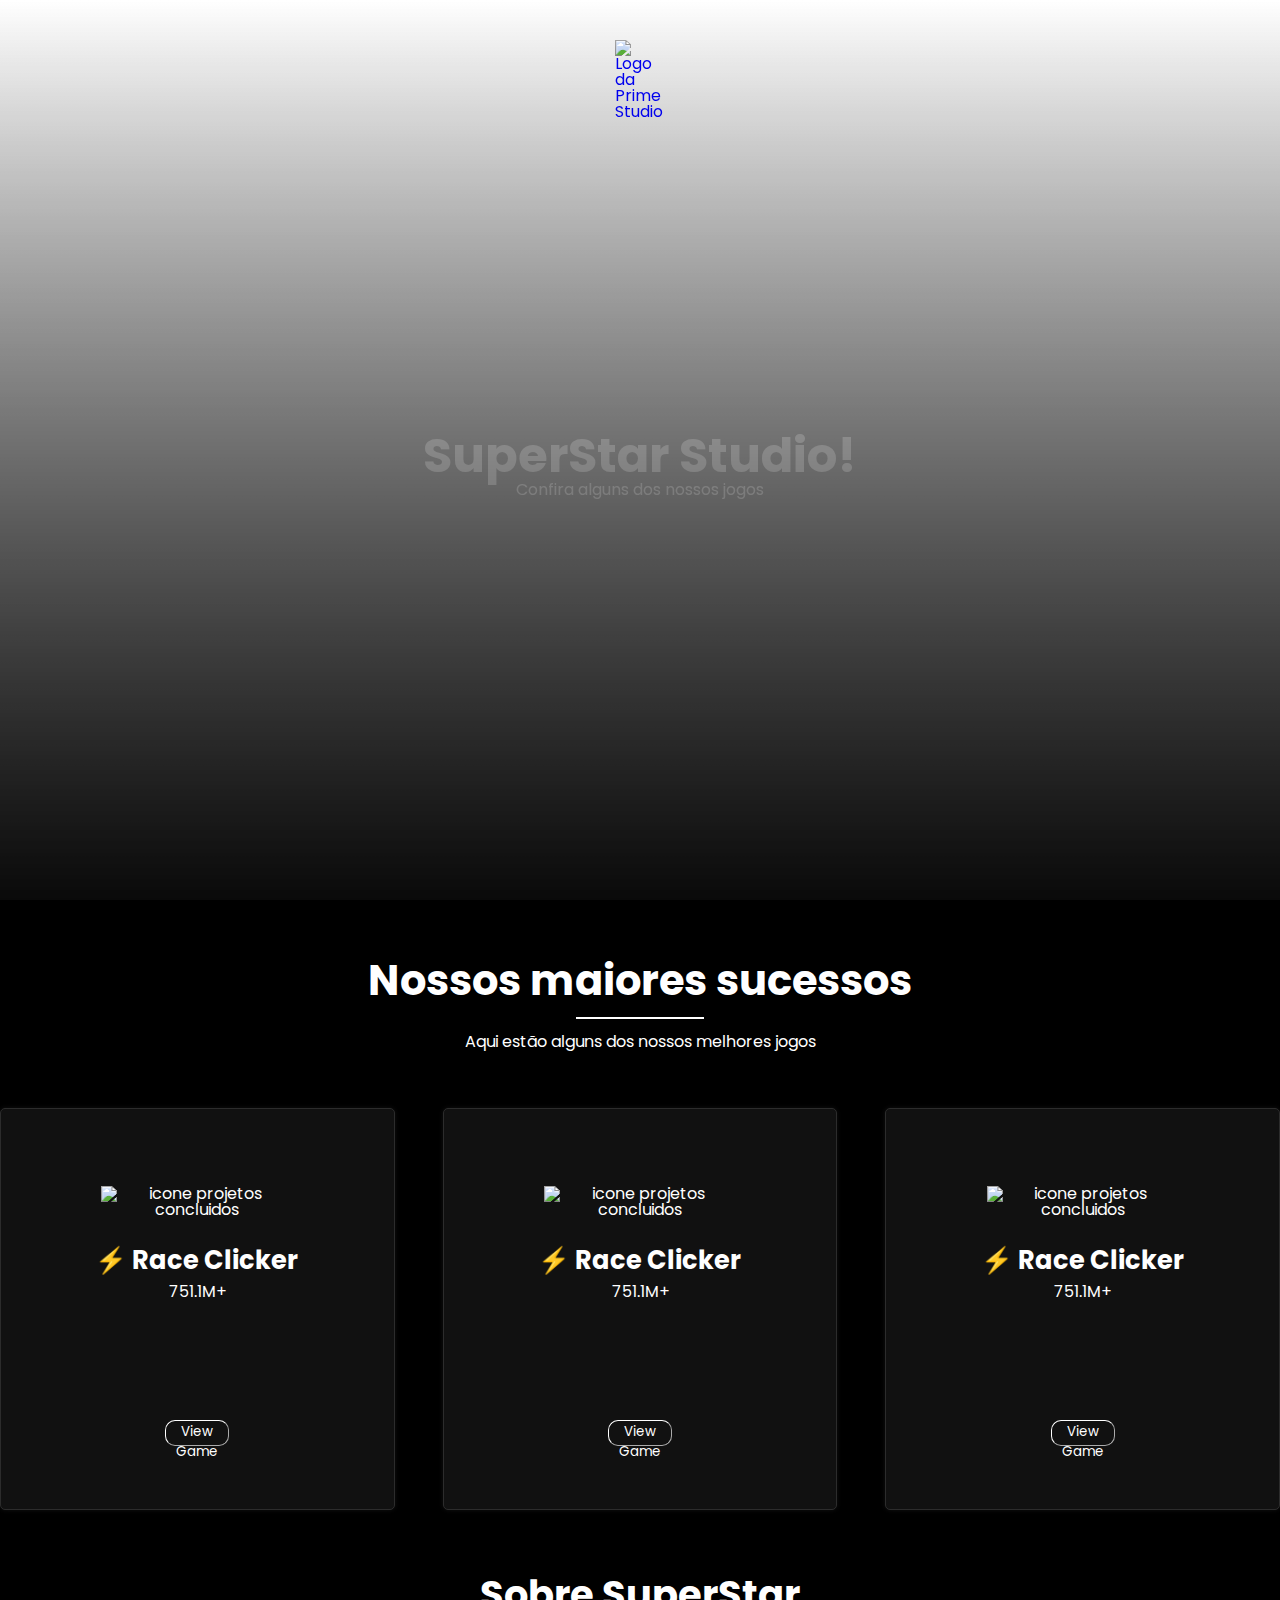
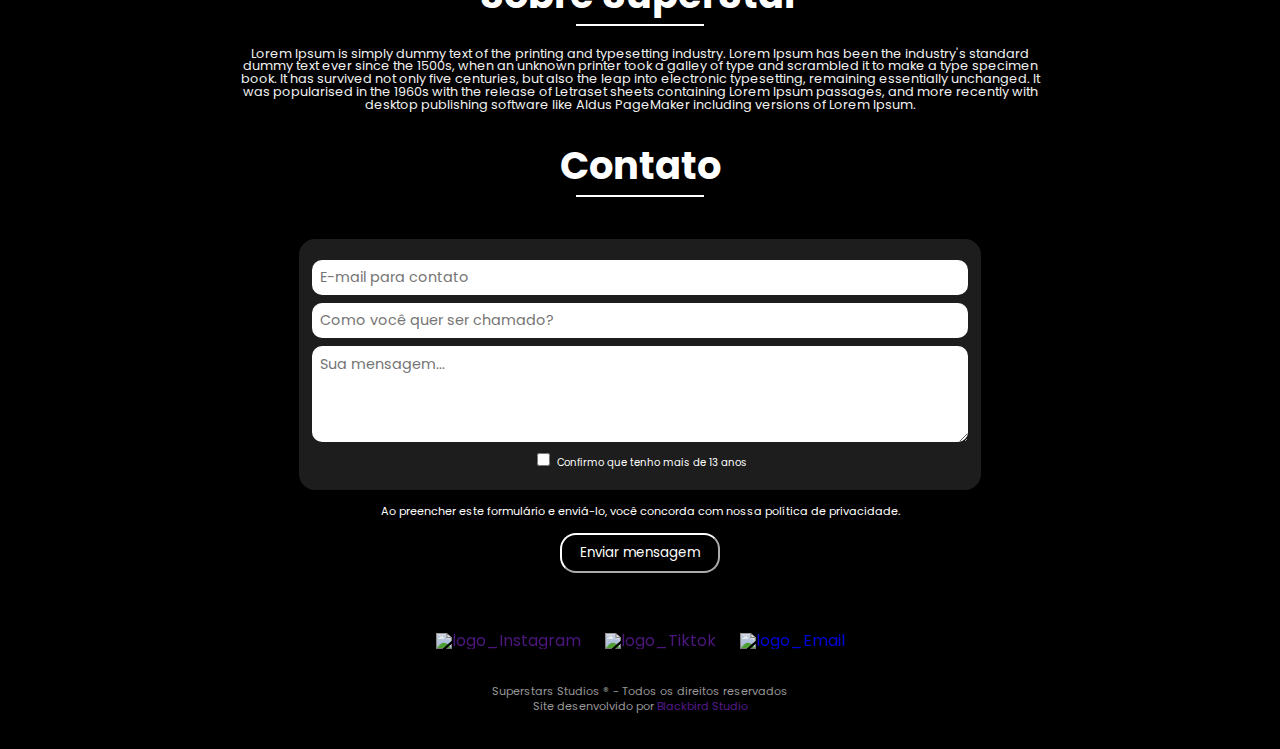
==== index-br.html @ 04960313 "Finish all site" ====
<!DOCTYPE html>
<html lang="pt-br">

<head>
    <meta charset="UTF-8">
    <meta http-equiv="X-UA-Compatible" content="IE=edge">
    <meta name="viewport" content="width=device-width, initial-scale=1.0">
    <link rel="stylesheet" href="src/css/main_nav.css">
    <link rel="stylesheet" href="src/css/style_home.css">
    <link rel="stylesheet" href="src/css/reset.css">
    <link rel="stylesheet" href="src/css/animations.css">
    <link rel="shortcut icon" href="img/icon/logo_nav.png">
    <title>Home | Superstars Studio</title>
    <meta name="description"
        content="Descubra meu trabalho">
</head>

<body onresize="upgrate_windows()">
    <header class="navegation" id="navegation">
        <!--<div>
            <img id="icon_navegation" src="img/icon/Icon_menu.svg" alt="Menu">
        </div>-->
        <div>
            <a href="index.html"><img id="logo_nav" src="img/icon/logo_nav.png" alt="Logo da Prime Studio"></a>
        </div>
        <!--<nav>
            <div class="nav_interacao" id="options">
                <ul>
                    <div class="links_nav">
                        <a href="home-id.html">
                            <li id="its_page">Home</li>
                        </a>
                        <a href="#portifolio">
                            <li>Game list</li>
                        </a>
                        <a href="contato.html">
                            <li>Abount us</li>
                        </a>
                    </div> 

                    <div id="img_redes_sociais">
                        <a href="" target="_blank" title="instagram"><img
                                class="icons_sociais" id="insta_icon" class="icons_nav"
                                src="img/icon/logo_instagram.svg" alt="logo_Instagram"></a>
                        <a href="" target="_blank" title="tiktok"><img
                                class="icons_sociais" class="icons_nav" id="tiktok_icon" src="img/icon/logo_tiktok.svg"
                                alt="logo_Instagram"></a>
                        <a href="mailto:ayrezoficial@gmail.com" target="_blank" title="Email"><img
                                class="icons_sociais" class="icons_nav" id="email_icon" src="img/icon/logo_email.svg"
                                alt="logo_Instagram"></a>
                    </div> 

                </ul>

            </div>

        </nav> -->

    </header> <!-- navegation -->

    <main>

        <section class="section_apresentacao">
            <h1>SuperStar Studio!</h1>
            <p>Confira alguns dos nossos jogos</p>
            <a href="#Inicio"> <img src="./img/icon/icon_arrow.svg" alt=""></a>
        </section> <!-- section apresentação -->

        <section class="section_jogos" id="Inicio">
            <div id="top_hits_title">
                <div id="box_top_hits_h2">
                    <h2>Nossos maiores sucessos</h2>
                </div>
                <p>Aqui estão alguns dos nossos melhores jogos</p>
            </div>
            <div class="box_game_hits">
                <div class="conteiner_games">
                    <div class="box_infos">
                        <img src="./img/teste.png" alt="icone projetos concluidos">
                        <h3>⚡ Race Clicker</h3>
                        <p>751.1M+</p>
                    </div>
                    <div class="box_item">
                        <a href="https://www.roblox.com/pt/games/9285238704/Race-Clicker"><button class="VIEW_BUTTON">View Game</button></a>
                    </div>
                </div> <!-- conteiner_conquistas -->

                <div class="conteiner_games">
                    <div class="box_infos">
                        <img src="./img/teste.png" alt="icone projetos concluidos">
                        <h3>⚡ Race Clicker</h3>
                        <p>751.1M+</p>
                    </div>
                    <div class="box_item">
                        <a href="https://www.roblox.com/pt/games/9285238704/Race-Clicker"><button class="VIEW_BUTTON">View Game</button></a>
                    </div>
                </div> <!-- conteiner_conquistas -->

                <div class="conteiner_games">
                    <div class="box_infos">
                        <img src="./img/teste.png" alt="icone projetos concluidos">
                        <h3>⚡ Race Clicker</h3>
                        <p>751.1M+</p>
                    </div>
                    <div class="box_item">
                        <a href="https://www.roblox.com/pt/games/9285238704/Race-Clicker"><button class="VIEW_BUTTON">View Game</button></a>
                    </div>
                </div> <!-- conteiner_conquistas -->

            </div>
        </section> <!-- Section dados -->

        <section class="section_sobre">
            <div id="box_titulo_servicos">
                <h3>Sobre SuperStar</h3>
            </div> <!-- box_servicos -->
            <div class="box_sobre">
                <p>Lorem Ipsum is simply dummy text of the printing 
                    and typesetting industry. Lorem Ipsum has been the 
                    industry's standard dummy text ever since the 1500s, 
                    when an unknown printer took a galley of type and 
                    scrambled it to make a type specimen book. It has 
                    survived not only five centuries, but also the leap 
                    into electronic typesetting, remaining essentially 
                    unchanged. It was popularised in the 1960s with the 
                    release of Letraset sheets containing Lorem Ipsum 
                    passages, and more recently with desktop publishing 
                    software like Aldus PageMaker including versions
                    of Lorem Ipsum.</p>
            </div> <!-- box_servicos -->
        </section> <!-- section_servicos -->
        
        <section class="section_contato">
            <div id="box_titulo_servicos">
                <h3>Contato</h3>
            </div> <!-- box_servicos -->

            <div id="Conteiner_Contatos">
                <form id="Forms_conteiner" action="">
                    <input class="input_Contact" type="email" id="input_Email" name="IEmail" placeholder="E-mail para contato">
                    <input class="input_Contact" type="text" id="input_Name" name="IName" placeholder="Como você quer ser chamado?">
                    <textarea style="height: 5rem;" name="IMensager" class="input_Contact" id="MensagerInput" placeholder="Sua mensagem..."></textarea>
                    <div style="display: inline-block">
                        <input type="checkbox" style="border-width: 0;" name="IChecking" id="ChekingInput">
                        <label style="font-size: .7em;" for="ChekingInput">Confirmo que tenho mais de 13 anos</label>
                    </div>
                </form>
                <p style="font-size: .7em; color: #ffff; padding: 1rem;">Ao preencher este formulário e enviá-lo, você concorda com nossa política de privacidade.</p>
                <button id="Send_contatos">Enviar mensagem</button>
            </div>
            
        </section> <!-- section_comentarios -->

    </main>

    <footer>
        <div class="selecao_footer">
            <div class="sociais_footer">
                <a href="" target="_blank" title="instagram"><img
                    class="icons_sociais" id="insta_icon" class="icons_nav"
                    src="img/icon/logo_instagram.svg" alt="logo_Instagram"></a>
            <a href="" target="_blank" title="tiktok"><img
                    class="icons_sociais" class="icons_nav" id="tiktok_icon" src="img/icon/logo_tiktok.svg"
                    alt="logo_Tiktok"></a>
            <a href="mailto:ayrezoficial@gmail.com" target="_blank" title="Email"><img
                    class="icons_sociais" class="icons_nav" id="email_icon" src="img/icon/logo_email.svg"
                    alt="logo_Email"></a>
            </div> <!-- sociais_footer -->
        </div> <!-- selecao_footer -->

        <div class="direitos">
            <p>Superstars Studios &reg; - Todos os direitos reservados</p>
            <p>Site desenvolvido por <a href="">Blackbird Studio</a></p>
        </div> <!-- direitos -->
    </footer>

    <script src="src/js/main.js"></script>
</body>

</html>
---- src/css/main_nav.css ----
@import url('https://fonts.googleapis.com/css2?family=Poppins:wght@300;400;600;800&display=swap');

:root {
    --main-transition-config: 300ms linear;
    --size_nav: 80px;
    --main_size_logo_nav: 50px;
    --size-width_100: 100%;
    --main-font-weigh: 300;
    --medium-font-weigh: 400;
    --bold-font-weigh: 600;
    --ultrabold-font-weigh: 800;
    --paleta-branco-color: #ffffff;
    --main-color-font: #ffffff;
    --black-color-font: #000000;
    --main-bg-color: #000;
    --white-bg-color: #ffffff;
}

* {
    font-family: Poppins, Arial, Helvetica, sans-serif;
    animation: opacity_wellcom 0.5s;
}

.navegation {
    display: flex;
    z-index: 1;
    top: 0;
    left: 0;
    position: fixed;
    width: var(--size-width_100);
    backdrop-filter: blur(0px);
    height: 10em;
    background-color: rgba(0, 0, 0, 0);
    align-items: center;
    transition: 0.5s;
    justify-content: space-between;
}

.navegation.rolagem {
    background-color: #000000;
    height: var(--size_nav);
    box-shadow: 0px 5px 5px #11111160;
    transition: 0.5s;
}

#icon_navegation {
    position: relative;
    z-index: 3;
    cursor: pointer;
    width: 2rem;
    padding: 2rem;
}

#logo_nav {
    position: absolute;
    top: 50%;
    left: 50%;
    padding: 1.5rem;
    width: var(--main_size_logo_nav);
    transform: translate(-50%, -50%);
}

.nav_interacao {
    z-index: 1;
    position: fixed;
    display: none;
    flex-direction: column;
    justify-content: space-evenly;
    top: 0;
    left: 50%;
    height: 100vh;
    width: var(--size-width_100);
    background: var(--black-color-font);
    backdrop-filter: blur(3px);
    transform: translate(-50%, 0);
    transition: .2s;
}

.links_nav {
    display: flex;
    flex-direction: column;
    width: var(--size-width_100);
}

.links_nav li {
    overflow: hidden;
    width: var(--size-width_100);
    color: var(--main-color-font);
    text-align: center;
    font-size: 1.5em;
    padding: 20px 0;
    margin: 5px 0;
    transition: all ease .2s;
}

#its_page {
    color: #969696;
}

.links_nav a li:hover {
    transition: all 1s;
    background-color: #242424;
}

#img_redes_sociais {
    display: flex;
    text-align: center;
    justify-content: center;
    gap: 10px;
    padding: 50px 0;
}

.icons_sociais {
    width: 20px;
    height: 50%;
    align-items: center;
    padding: 10px;
    border-radius: 20%;
    transition: .5s;
}

#insta_icon:hover {
    background-color: #D8246C;
}

#tiktok_icon:hover {
    background-color: #1f1f1f;
}

#email_icon:hover {
    background-color: #003669;
}

footer {
    background-color: var(--main-bg-color);
    text-align: center;
    padding: 30px 0 10px;
}

.selecao_footer {
    display: flex;
    align-items: center;
    justify-content: center;
    width: var(--size-width_100);
}

.selecao_footer img {
    opacity: 0.9;
    padding: 10px;
}

.direitos {
    padding: 25px 0;
}

.direitos p {
    color: rgb(151, 151, 151);
    font-size: 0.7em;
    line-height: 15px;
}
---- src/css/style_home.css ----
* {
    background-color: var(--main-bg-color);
    scroll-behavior: smooth;
}

.section_apresentacao {
    display: flex;
    background: linear-gradient(180deg, rgb(255, 255, 255) 0%, rgb(0, 0, 0) 90%);
    background-attachment: fixed;
    background-size: 100% 300%;
    flex-direction: column;
    justify-content: center;
    text-align: center;
    height: 45rem;
    align-items: center;
    width: var(--size-width_100);
    mask-image: linear-gradient(to top, transparent 0%, black 100%);
    animation: bg_animation 8s infinite alternate;
}

.section_apresentacao h1 {
    width: 15rem;
    font-size: 1.4em;
    line-height: .5rem;
    color: var(--main-color-font);
    animation: opacity_wellcom .5s both .5s;
}

.section_apresentacao p {
    width: 15rem;
    font-size: .8em;
    margin-top: 1rem;
    color: var(--main-color-font);
    animation: opacity_wellcom .5s both .6s;
}

.section_apresentacao img {
    width: 1.5rem;
    margin-top: .8rem;
    transition: .5s;
    animation: opacity_wellcom .5s both .7s;
}

.section_apresentacao img:hover {
    transform: translate(0, 50%);
    transition: .5s;
}

.section_jogos {
    text-align: center;
    color: var(--main-color-font);
}

#top_hits_title p {
    padding: 0 0 .5rem;
}

#box_top_hits_h2 h2{
    font-size: 1.3em;
}

#box_top_hits_h2::after {
    content: '';
    display: inline-block;
    text-align: center;
    background-color: var(--paleta-branco-color);
    margin: 10px 0;
    width: 8rem;
    height: .1rem;
}

#top_hits_title p {
    font-size: .8em;
}

.box_game_hits {
    width: 100%;
    gap: 20px;
    display: flex;
    justify-content: center;
    flex-direction: column;
    align-items: center;
}

.conteiner_games {
    background-color: #111111;
    border: 1px solid #2c2c2c;
    box-shadow: 0px 0px 5px #131313f3;
    display: flex;
    flex-direction: column;
    border-radius: 5px;
    align-items: center;
    width: 250px;
}

.box_infos {
    width: 100%;
    display: flex;
    flex-direction: column;
    justify-content: center;
    align-items: center;
    text-align: center;
}

.box_infos img {
    text-emphasis: none;
    width: 200px;
    padding: 10px;
    height: auto;
}

.box_infos h3 {
    font-size: 1.2em;
}

.box_infos p {
    font-size: .8em;
    padding: 10px 0;
}

.box_item {
    width: 100%;
    display: inline-block;
}

.box_item button:hover {
    transition: 0.5s;
    background-color: #00751d;
}

.box_item p {
    display: inline-block;
    word-break: keep-all;
    width: 100%;
    color: rgb(255, 255, 255);
    font-size: 0.8em;
}

.VIEW_BUTTON {
    width: 150px;
    background-color: #111111;
    border-width: 1px;
    border-color: #ffffff;
    border-radius: 10px;
    margin: 15px 0;
    padding: 8x;
    cursor: pointer;
    color: var(--main-color-font);
}

.section_sobre {
    display: flex;
    flex-direction: column;
    justify-content: center;
    text-align: center;
    width: 100%;
    padding: 0.5rem 0;
}

#box_titulo_servicos {
    margin: 0.5rem auto;
    color: var(--main-color-font);
    font-size: 1.5em;
}

#box_titulo_servicos::after {
    content: '';
    display: inline-block;
    text-align: center;
    background-color: var(--paleta-branco-color);
    margin: 10px 0;
    width: 8rem;
    height: .1rem;
}

.conteiner_serviços {
    width: 100%;
    text-align: center;
    display: flex;
    flex-direction: column;
}

.box_sobre {
    justify-content: center;
    text-align: center;
    color: #f0f0f0;
    font-size: 0.8em;
}

.box_sobre p {
    margin: 1.5rem;
}

.section_contato {
    display: flex;
    flex-direction: column;
    text-align: center;
    justify-content: center;
    width: 100%;
    margin-top: 1.2rem;
}

#Conteiner_Contatos {
    display: flex;
    flex-direction: column;
    justify-content: center;
    text-align: center;
    align-items: center;
    width: 100%;
}

#Forms_conteiner {
    display: flex;
    width: 70vw;
    background-color: #1d1d1d;
    border-radius: 1rem;
    justify-content: center;
    flex-direction: column;
    align-items: center;
    font-size: 0.9em;
    padding: 1.3rem;
    color: var(--main-color-font);
    gap: .5rem;
}

.input_Contact {
    display: flex;
    background-color: var(--paleta-branco-color);
    width: 67vw;
    border-radius: 10px;
    border-width: 0;
    padding: 0.5rem;
    font-size: 0.7em;
    height: 1.4rem;
}

#Send_contatos {
    border-radius: 1rem;
    color: var(--main-color-font);
    padding: 0.5rem;
    border-color: var(--paleta-branco-color);
    width: 10rem;
}


@media only screen and (min-width: 768px) and (max-width:  992px) {
    .section_apresentacao h1 {
        width: 100%;
        font-size: 2em;
        line-height: 20px;
    }

    .section_apresentacao p {
        width: 100%;
        font-size: 1em;
    }

    #box_top_hits_h2 {
        font-size: 1.7em;
    }   

    .box_game_hits {
        width: 100%;
        flex-direction: row;
        gap: 1rem;
        padding: 25px 0;
    }

    #top_hits_title p {
        font-size: 1em; 
    }

    #box_titulo_servicos h3 {
        font-size: 1.2em;
    }

    .box_sobre p{
        font-size: 1em;
        margin: 1.5rem;
    }

    #Conteiner_Contatos {
        padding: 20px 0;
    }

    #Forms_conteiner {
        width: 80vw;
    }

    .input_Contact {
        font-size: 1em;
    }
}

@media only screen and (min-width: 992px) and (max-width: 1920px) {

    .section_apresentacao {
        height: 60rem;
    }

    .section_apresentacao h1 {
        width: 100%;
        font-size: 3em;
        line-height: 20px;
    }

    .section_apresentacao p {
        width: 100%;
        font-size: 1em;
    }

    #box_top_hits_h2 {
        font-size: 2em;
    }   

    .box_game_hits {
        width: 100%;
        flex-direction: row;
        gap: 3rem;
        padding: 50px 0;
    }

    .conteiner_games {
        width:25rem;
        justify-content: space-around;
        height: 25rem;
    } 

    .box_infos img {
        margin: 20px;
        width: 15vw;
    }

    .box_infos h3 {
        font-size: 1.6em;
    }

    .box_infos p {
        font-size: 1em;
    }

    .box_item button {
        height: 2vw;
        width: 5vw;
    }

    #top_hits_title p {
        font-size: 1em; 
    }

    #box_titulo_servicos h3 {
        font-size: 1.6em;
    }

    .box_sobre p {
        font-size: 1em;
        margin: 0 15rem;
    }

    #Conteiner_Contatos {
        padding: 20px 0;
    }

    #Conteiner_Contatos p {
        font-size: em;
    }

    #Forms_conteiner {
        width: 50vw;
    }

    .input_Contact {
        width: 50vw;
        height: 1.5vw;
        font-size: 1em;
    }
}
---- src/css/animations.css ----
@keyframes opacity_wellcom {
    0% {
        opacity: 0;
    }
    100%{
        opacity: 1;
    }
}

@keyframes bg_animation {
    0% {
        background-position-y: 100%;
    }
    100%{
        background-position-y: 80%;
    }
}

@keyframes bg_animation_dados {
    0% {
        background-position-y: 80%;
    }
    100% {
        background-position-y: 50%;
    }
}
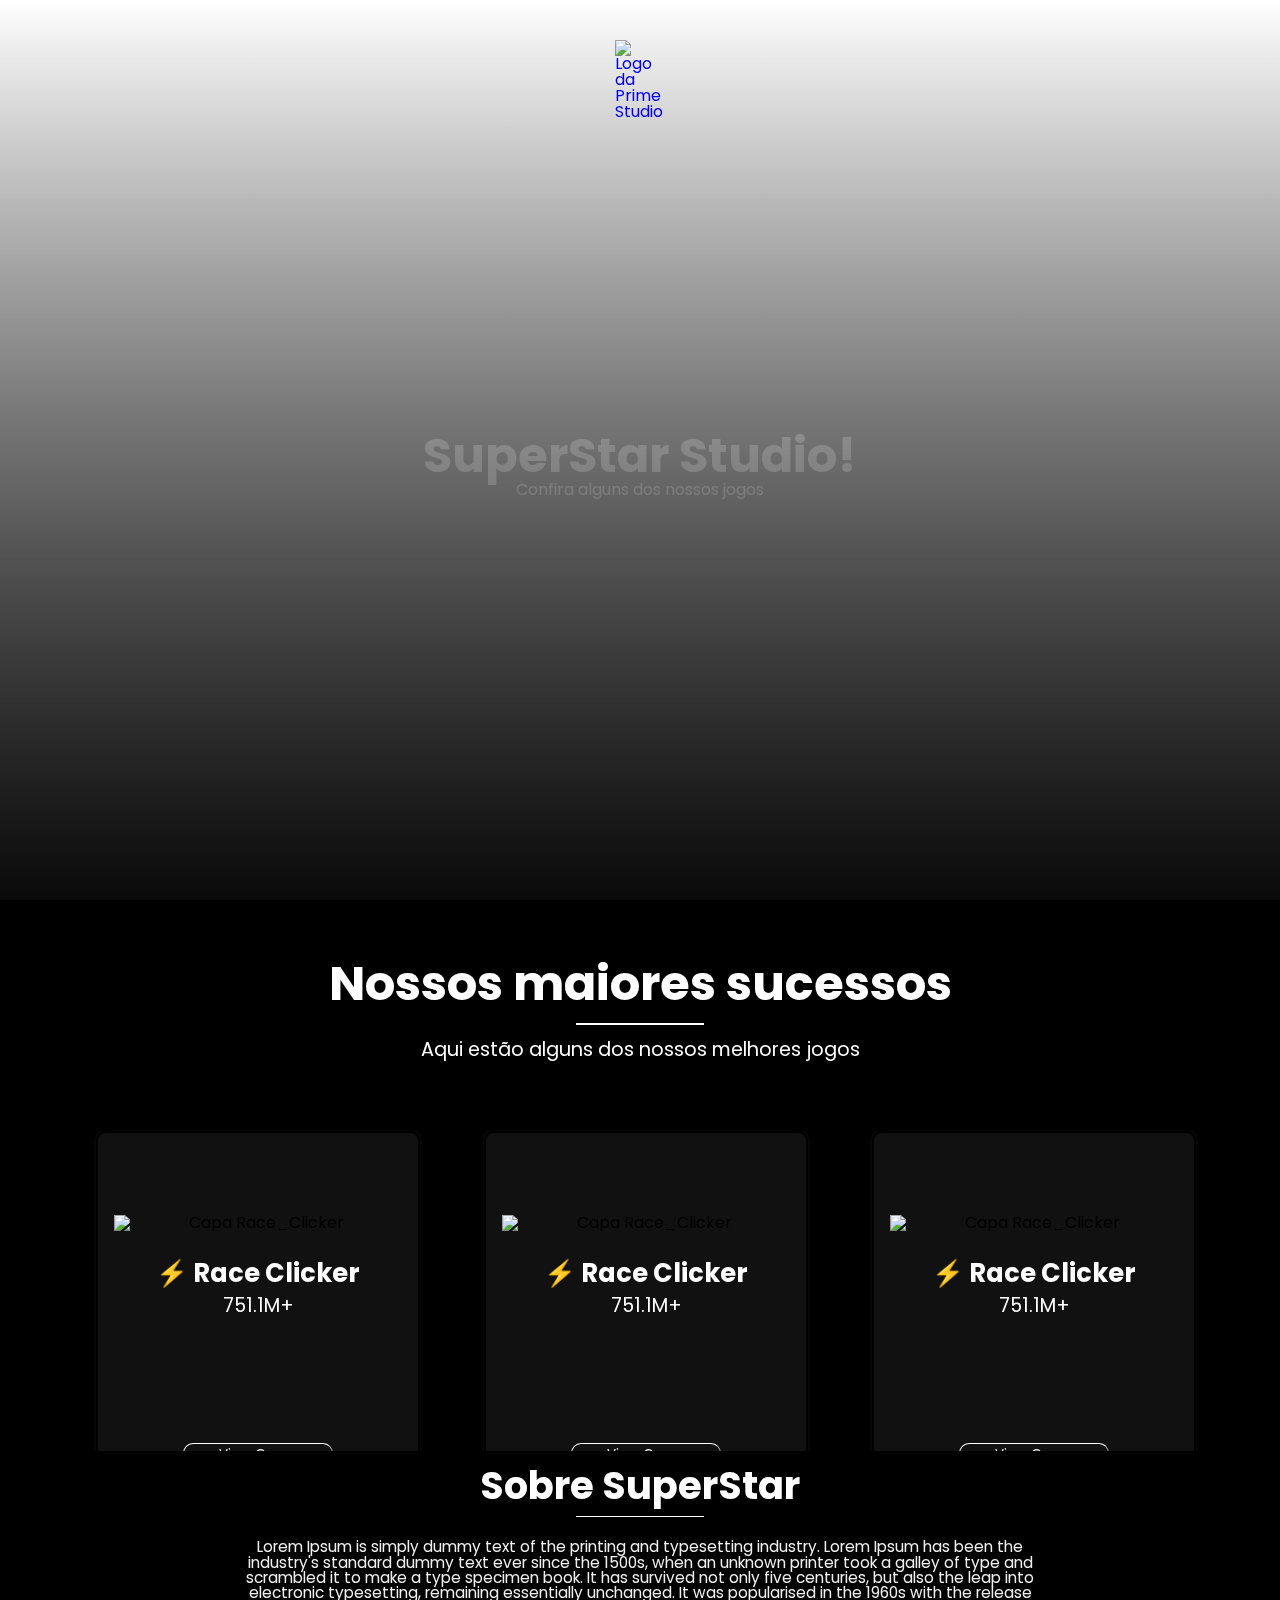
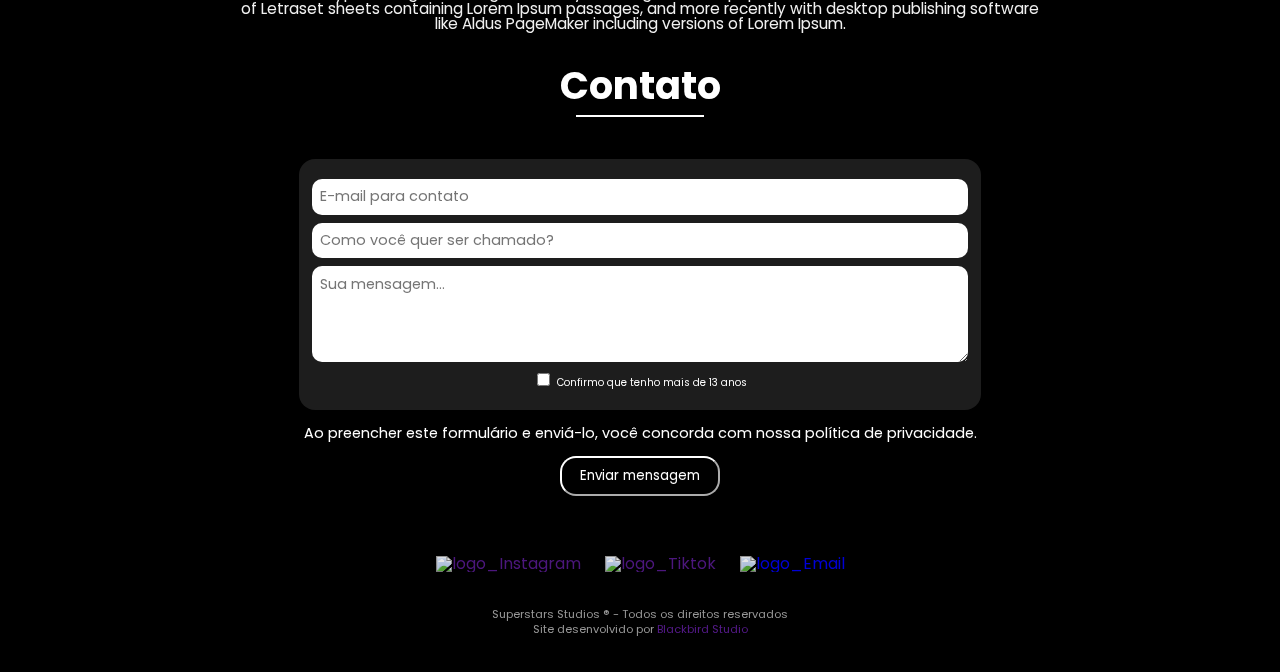
==== commit 56ff436d: "Edit top game kits section" ====
--- a/index-br.html
+++ b/index-br.html
@@ -8,11 +8,11 @@
     <link rel="stylesheet" href="src/css/main_nav.css">
     <link rel="stylesheet" href="src/css/style_home.css">
     <link rel="stylesheet" href="src/css/reset.css">
+    <link rel="stylesheet" href="src/css/game_sliders.css">
     <link rel="stylesheet" href="src/css/animations.css">
     <link rel="shortcut icon" href="img/icon/logo_nav.png">
     <title>Home | Superstars Studio</title>
-    <meta name="description"
-        content="Descubra meu trabalho">
+    <meta name="description" content="Descubra meu trabalho">
 </head>
 
 <body onresize="upgrate_windows()">
@@ -21,7 +21,7 @@
             <img id="icon_navegation" src="img/icon/Icon_menu.svg" alt="Menu">
         </div>-->
         <div>
-            <a href="index.html"><img id="logo_nav" src="img/icon/logo_nav.png" alt="Logo da Prime Studio"></a>
+            <a href="index-br.html"><img id="logo_nav" src="img/icon/logo_nav.png" alt="Logo da Prime Studio"></a>
         </div>
         <!--<nav>
             <div class="nav_interacao" id="options">
@@ -73,63 +73,79 @@
                 </div>
                 <p>Aqui estão alguns dos nossos melhores jogos</p>
             </div>
-            <div class="box_game_hits">
-                <div class="conteiner_games">
-                    <div class="box_infos">
-                        <img src="./img/teste.png" alt="icone projetos concluidos">
-                        <h3>⚡ Race Clicker</h3>
-                        <p>751.1M+</p>
-                    </div>
-                    <div class="box_item">
-                        <a href="https://www.roblox.com/pt/games/9285238704/Race-Clicker"><button class="VIEW_BUTTON">View Game</button></a>
-                    </div>
-                </div> <!-- conteiner_conquistas -->
+        </section>
 
-                <div class="conteiner_games">
-                    <div class="box_infos">
-                        <img src="./img/teste.png" alt="icone projetos concluidos">
-                        <h3>⚡ Race Clicker</h3>
-                        <p>751.1M+</p>
-                    </div>
-                    <div class="box_item">
-                        <a href="https://www.roblox.com/pt/games/9285238704/Race-Clicker"><button class="VIEW_BUTTON">View Game</button></a>
-                    </div>
-                </div> <!-- conteiner_conquistas -->
+        <section class="game_slider">
 
-                <div class="conteiner_games">
-                    <div class="box_infos">
-                        <img src="./img/teste.png" alt="icone projetos concluidos">
-                        <h3>⚡ Race Clicker</h3>
-                        <p>751.1M+</p>
-                    </div>
-                    <div class="box_item">
-                        <a href="https://www.roblox.com/pt/games/9285238704/Race-Clicker"><button class="VIEW_BUTTON">View Game</button></a>
-                    </div>
-                </div> <!-- conteiner_conquistas -->
+            <div class="conteiner_games">
+                <div class="box_infos">
+                    <img src="./img/Race_Clicker.png" alt="Capa Race_Clicker">
+                    <h3>⚡ Race Clicker</h3>
+                    <p>751.1M+</p>
+                </div>
+                <div class="box_item">
+                    <a href="https://www.roblox.com/pt/games/9285238704/Race-Clicker"><button
+                            class="VIEW_BUTTON">View Game</button></a>
+                </div>
+            </div>
 
+            <div class="conteiner_games">
+                <div class="box_infos">
+                    <img src="./img/Race_Clicker.png" alt="Capa Race_Clicker">
+                    <h3>⚡ Race Clicker</h3>
+                    <p>751.1M+</p>
+                </div>
+                <div class="box_item">
+                    <a href="https://www.roblox.com/pt/games/9285238704/Race-Clicker"><button
+                            class="VIEW_BUTTON">View Game</button></a>
+                </div>
             </div>
-        </section> <!-- Section dados -->
+
+            <div class="conteiner_games">
+                <div class="box_infos">
+                    <img src="./img/Race_Clicker.png" alt="Capa Race_Clicker">
+                    <h3>⚡ Race Clicker</h3>
+                    <p>751.1M+</p>
+                </div>
+                <div class="box_item">
+                    <a href="https://www.roblox.com/pt/games/9285238704/Race-Clicker"><button
+                            class="VIEW_BUTTON">View Game</button></a>
+                </div>
+            </div>
+
+            <div class="conteiner_games">
+                <div class="box_infos">
+                    <img src="./img/Race_Clicker.png" alt="Capa Race_Clicker">
+                    <h3>⚡ Race Clicker</h3>
+                    <p>751.1M+</p>
+                </div>
+                <div class="box_item">
+                    <a href="https://www.roblox.com/pt/games/9285238704/Race-Clicker"><button
+                            class="VIEW_BUTTON">View Game</button></a>
+                </div>
+            </div>
+        </section>
 
         <section class="section_sobre">
             <div id="box_titulo_servicos">
                 <h3>Sobre SuperStar</h3>
             </div> <!-- box_servicos -->
             <div class="box_sobre">
-                <p>Lorem Ipsum is simply dummy text of the printing 
-                    and typesetting industry. Lorem Ipsum has been the 
-                    industry's standard dummy text ever since the 1500s, 
-                    when an unknown printer took a galley of type and 
-                    scrambled it to make a type specimen book. It has 
-                    survived not only five centuries, but also the leap 
-                    into electronic typesetting, remaining essentially 
-                    unchanged. It was popularised in the 1960s with the 
-                    release of Letraset sheets containing Lorem Ipsum 
-                    passages, and more recently with desktop publishing 
+                <p>Lorem Ipsum is simply dummy text of the printing
+                    and typesetting industry. Lorem Ipsum has been the
+                    industry's standard dummy text ever since the 1500s,
+                    when an unknown printer took a galley of type and
+                    scrambled it to make a type specimen book. It has
+                    survived not only five centuries, but also the leap
+                    into electronic typesetting, remaining essentially
+                    unchanged. It was popularised in the 1960s with the
+                    release of Letraset sheets containing Lorem Ipsum
+                    passages, and more recently with desktop publishing
                     software like Aldus PageMaker including versions
                     of Lorem Ipsum.</p>
             </div> <!-- box_servicos -->
         </section> <!-- section_servicos -->
-        
+
         <section class="section_contato">
             <div id="box_titulo_servicos">
                 <h3>Contato</h3>
@@ -137,18 +153,22 @@
 
             <div id="Conteiner_Contatos">
                 <form id="Forms_conteiner" action="">
-                    <input class="input_Contact" type="email" id="input_Email" name="IEmail" placeholder="E-mail para contato">
-                    <input class="input_Contact" type="text" id="input_Name" name="IName" placeholder="Como você quer ser chamado?">
-                    <textarea style="height: 5rem;" name="IMensager" class="input_Contact" id="MensagerInput" placeholder="Sua mensagem..."></textarea>
+                    <input class="input_Contact" type="email" id="input_Email" name="IEmail"
+                        placeholder="E-mail para contato">
+                    <input class="input_Contact" type="text" id="input_Name" name="IName"
+                        placeholder="Como você quer ser chamado?">
+                    <textarea style="height: 5rem;" name="IMensager" class="input_Contact" id="MensagerInput"
+                        placeholder="Sua mensagem..."></textarea>
                     <div style="display: inline-block">
                         <input type="checkbox" style="border-width: 0;" name="IChecking" id="ChekingInput">
                         <label style="font-size: .7em;" for="ChekingInput">Confirmo que tenho mais de 13 anos</label>
                     </div>
                 </form>
-                <p style="font-size: .7em; color: #ffff; padding: 1rem;">Ao preencher este formulário e enviá-lo, você concorda com nossa política de privacidade.</p>
+                <p id="Terms">Ao preencher este formulário e enviá-lo, você concorda com nossa política de privacidade.
+                </p>
                 <button id="Send_contatos">Enviar mensagem</button>
             </div>
-            
+
         </section> <!-- section_comentarios -->
 
     </main>
@@ -156,15 +176,12 @@
     <footer>
         <div class="selecao_footer">
             <div class="sociais_footer">
-                <a href="" target="_blank" title="instagram"><img
-                    class="icons_sociais" id="insta_icon" class="icons_nav"
-                    src="img/icon/logo_instagram.svg" alt="logo_Instagram"></a>
-            <a href="" target="_blank" title="tiktok"><img
-                    class="icons_sociais" class="icons_nav" id="tiktok_icon" src="img/icon/logo_tiktok.svg"
-                    alt="logo_Tiktok"></a>
-            <a href="mailto:ayrezoficial@gmail.com" target="_blank" title="Email"><img
-                    class="icons_sociais" class="icons_nav" id="email_icon" src="img/icon/logo_email.svg"
-                    alt="logo_Email"></a>
+                <a href="" target="_blank" title="instagram"><img class="icons_sociais" id="insta_icon"
+                        class="icons_nav" src="img/icon/logo_instagram.svg" alt="logo_Instagram"></a>
+                <a href="" target="_blank" title="tiktok"><img class="icons_sociais" class="icons_nav" id="tiktok_icon"
+                        src="img/icon/logo_tiktok.svg" alt="logo_Tiktok"></a>
+                <a href="mailto:ayrezoficial@gmail.com" target="_blank" title="Email"><img class="icons_sociais"
+                        class="icons_nav" id="email_icon" src="img/icon/logo_email.svg" alt="logo_Email"></a>
             </div> <!-- sociais_footer -->
         </div> <!-- selecao_footer -->
 
--- a/src/css/style_home.css
+++ b/src/css/style_home.css
@@ -20,7 +20,7 @@
 
 .section_apresentacao h1 {
     width: 15rem;
-    font-size: 1.4em;
+    font-size: 1.5em;
     line-height: .5rem;
     color: var(--main-color-font);
     animation: opacity_wellcom .5s both .5s;
@@ -56,7 +56,7 @@
 }
 
 #box_top_hits_h2 h2{
-    font-size: 1.3em;
+    font-size: 1.5em;
 }
 
 #box_top_hits_h2::after {
@@ -73,22 +73,13 @@
     font-size: .8em;
 }
 
-.box_game_hits {
-    width: 100%;
-    gap: 20px;
-    display: flex;
-    justify-content: center;
-    flex-direction: column;
-    align-items: center;
-}
-
 .conteiner_games {
     background-color: #111111;
-    border: 1px solid #2c2c2c;
+    border: 1px solid #272727;
     box-shadow: 0px 0px 5px #131313f3;
     display: flex;
     flex-direction: column;
-    border-radius: 5px;
+    border-radius: 10px;
     align-items: center;
     width: 250px;
 }
@@ -110,12 +101,14 @@
 }
 
 .box_infos h3 {
+    color: var(--main-color-font);
     font-size: 1.2em;
 }
 
 .box_infos p {
     font-size: .8em;
     padding: 10px 0;
+    color: var(--main-color-font);
 }
 
 .box_item {
@@ -123,8 +116,8 @@
     display: inline-block;
 }
 
-.box_item button:hover {
-    transition: 0.5s;
+.box_item button:hover,  #Send_contatos:hover{
+    transition: 0.2s;
     background-color: #00751d;
 }
 
@@ -239,7 +232,14 @@
     color: var(--main-color-font);
     padding: 0.5rem;
     border-color: var(--paleta-branco-color);
+    cursor: pointer;
     width: 10rem;
+}
+
+#Terms {
+    font-size: .6em;
+    color: var(--main-color-font);
+    padding: 1rem;
 }
 
 
@@ -290,9 +290,13 @@
     .input_Contact {
         font-size: 1em;
     }
-}
-
-@media only screen and (min-width: 992px) and (max-width: 1920px) {
+
+    #Terms {
+        font-size: 1em;
+    }
+}
+
+@media only screen and (min-width: 992px) {
 
     .section_apresentacao {
         height: 60rem;
@@ -336,16 +340,11 @@
     }
 
     .box_infos p {
-        font-size: 1em;
-    }
-
-    .box_item button {
-        height: 2vw;
-        width: 5vw;
+        font-size: 1.2em;
     }
 
     #top_hits_title p {
-        font-size: 1em; 
+        font-size: 1.2em; 
     }
 
     #box_titulo_servicos h3 {
@@ -353,7 +352,7 @@
     }
 
     .box_sobre p {
-        font-size: 1em;
+        font-size: 1.2em;
         margin: 0 15rem;
     }
 
@@ -374,4 +373,8 @@
         height: 1.5vw;
         font-size: 1em;
     }
+    
+    #Terms {
+        font-size: .9em;
+    }
 }--- a/src/css/game_sliders.css
+++ b/src/css/game_sliders.css
@@ -0,0 +1,73 @@
+section.game_slider {
+    display: flex;
+    width: 80vw;
+    height: 17rem;
+    margin: 4rem auto 0 auto;
+    padding: 0 !important;
+    overflow-x: auto;
+}
+
+div.conteiner_games {
+    text-align: center;
+    min-width: 12rem;
+    max-height: 15rem;
+    border: solid 2px;
+}
+
+.box_infos img {
+    width: 11rem;
+}
+
+.conteiner_games:not(:last-child) {
+    margin: 0 1.5rem;
+}
+
+@media only screen and (min-width: 768px) and (max-width:  992px) {
+    section.game_slider {
+        width: 80vw;
+        height: 18rem;
+        margin: 4rem auto 0 auto;
+        padding: 0 !important;
+        overflow-x: auto;
+    }
+
+    div.conteiner_games {
+        min-width: 15rem;
+        max-height: 15rem;
+    }
+
+    .box_infos img {
+        width: 13rem;
+    }
+
+    .conteiner_games:not(:last-child) {
+        margin: 0 1rem;
+    }
+    
+}
+
+@media only screen and (min-width: 992px) {
+
+    section.game_slider {
+        width: 90vw;
+        height: 25vw;
+        margin: 4rem auto 0 auto;
+        padding: 0 !important;
+        overflow-x: auto;
+    }
+
+    div.conteiner_games {
+        min-width: 20rem;
+        max-height: 25rem;
+    }
+
+    .box_infos img {
+        width: 18rem;
+    }
+
+    .conteiner_games:not(:last-child) {
+        margin: 0 2rem;
+    }
+    
+}
+
